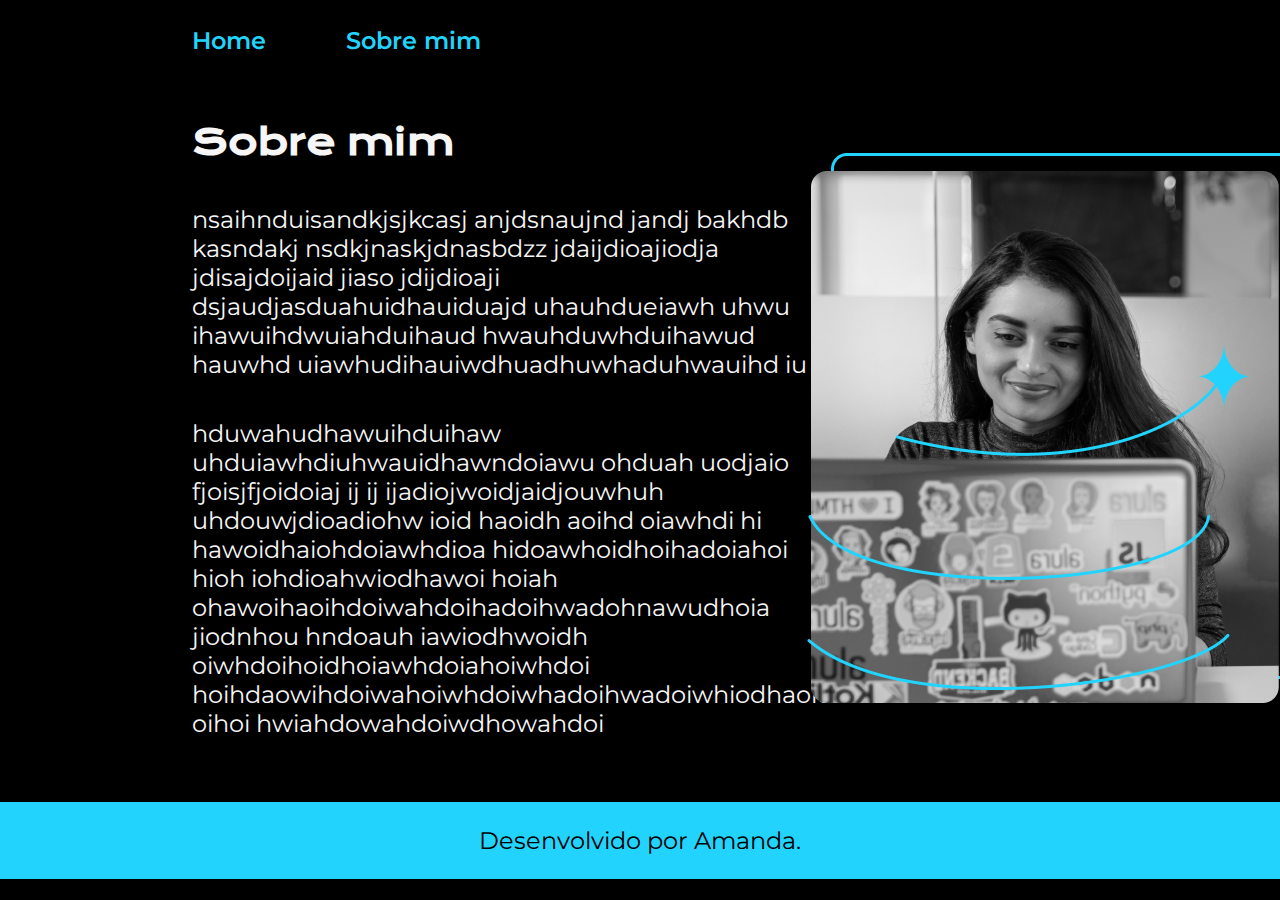
==== about.html @ 9431c68e "projeto front-end" ====
<!DOCTYPE html>
<html lang="pt-br">
<head>
    <meta charset="UTF-8">
    <meta name="viewport" content="width=device-width, initial-scale=1.0">
    <title>Sobre mim</title>
    <link rel="stylesheet" href="./styles/style.css">
</head>
<body>
    <header class="cabecalho">
        <nav class="cabecalho__menu">
            <a class="cabecalho__menu__link"href="index.html">Home</a>
            <a class="cabecalho__menu__link" href="about.html">Sobre mim</a>
        </nav>
    </header>
    <main class="apresentacao">
        <section class="apresentacao__conteudo">
            <h1 class="apresentacao__conteudo__titulo">Sobre mim</h1>
            <p class="apresentacao__conteudo__texto">nsaihnduisandkjsjkcasj anjdsnaujnd jandj bakhdb kasndakj nsdkjnaskjdnasbdzz jdaijdioajiodja jdisajdoijaid jiaso jdijdioaji dsjaudjasduahuidhauiduajd uhauhdueiawh uhwu ihawuihdwuiahduihaud hwauhduwhduihawud hauwhd uiawhudihauiwdhuadhuwhaduhwauihd iu</p>
            <p class="apresentacao__conteudo__texto">hduwahudhawuihduihaw uhduiawhdiuhwauidhawndoiawu ohduah uodjaio fjoisjfjoidoiaj ij ij ijadiojwoidjaidjouwhuh uhdouwjdioadiohw ioid haoidh aoihd oiawhdi hi hawoidhaiohdoiawhdioa hidoawhoidhoihadoiahoi hioh iohdioahwiodhawoi hoiah ohawoihaoihdoiwahdoihadoihwadohnawudhoia jiodnhou hndoauh iawiodhwoidh oiwhdoihoidhoiawhdoiahoiwhdoi hoihdaowihdoiwahoiwhdoiwhadoihwadoiwhiodhaoidhwoaidh oihoi hwiahdowahdoiwdhowahdoi</p>
        </section>
        <img src="./assets/Imagem.png" alt="Foto da Joana Santos programando.">
    </main>
    <footer class="rodape">
        <p>Desenvolvido por Amanda.</p>
    </footer>
</body>
</html>
---- styles/style.css ----
@import url('https://fonts.googleapis.com/css2?family=Krona+One&family=Montserrat&display=swap');

:root {
    --cor-primaria: #000000;
    --cor-secundaria: #f6f6f6;
    --cor-terciaria: #22d4fd;
    --cor-hover: #272727;

    --fonte-primaria: 'Krona One', sans-serif;
    --fonte-secundaria: 'Montserrat', sans-serif;

}

* {
    margin: 0;
    padding: 0;
}

body {
    box-sizing: border-box;
    background-color: var(--cor-primaria);
    color: var(--cor-secundaria);
}

.cabecalho {
    padding: 2% 0% 0% 15%;
    
}

.cabecalho__menu {
    display: flex;
    gap: 80px;
}

.cabecalho__menu__link {
    font-family: var(--fonte-secundaria);
    font-size: 24px;    
    font-weight: 600;
    color: var(--cor-terciaria);
    text-decoration: none;
}

.apresentacao {
    padding: 5% 15%;
    display: flex;
    align-items: center;
    justify-content: space-between;
}

.apresentacao__conteudo {
    width: 615px;
    display: flex;
    flex-direction: column;
    gap: 40px;
}

.apresentacao__conteudo__titulo {
    font-size: 36px;
    font-family: var(--fonte-primaria);
}

.titulo-destaque {
    color: var(--cor-terciaria);
}

.apresentacao__conteudo__texto {
    font-size: 24px;
    font-family: var(--fonte-secundaria);
}

.apresentacao__links {
    display: flex;
    flex-direction: column;
    justify-content: space-between;
    align-items: center;
    gap: 32px;

}

.apresentacao__links__subtitulo {
    font-family: var(--fonte-primaria);
    font-weight: 400;
    font-size:24px; 

}

.apresentacao__links__link {
    display: flex;
    justify-content: center;
    gap: 16px;
    border: 2px solid var(--cor-terciaria);
    width: 378px;
    text-align: center;
    border-radius: 8px;
    font-size: 24px;
    font-weight: 600;
    padding: 21.5px 0;
    text-decoration: none;
    color: var(--cor-secundaria);
    font-family: var(--fonte-secundaria);
}

.apresentacao__links__link:hover {
    cursor: pointer;
    background-color: #272727;
}

.rodape {
    padding: 24px;
    color: var(--cor-primaria);
    background-color: var(--cor-terciaria);
    text-align: center;
    font-family: var(--fonte-secundaria);
    font-size: 24px;
    font-weight: 400;
}
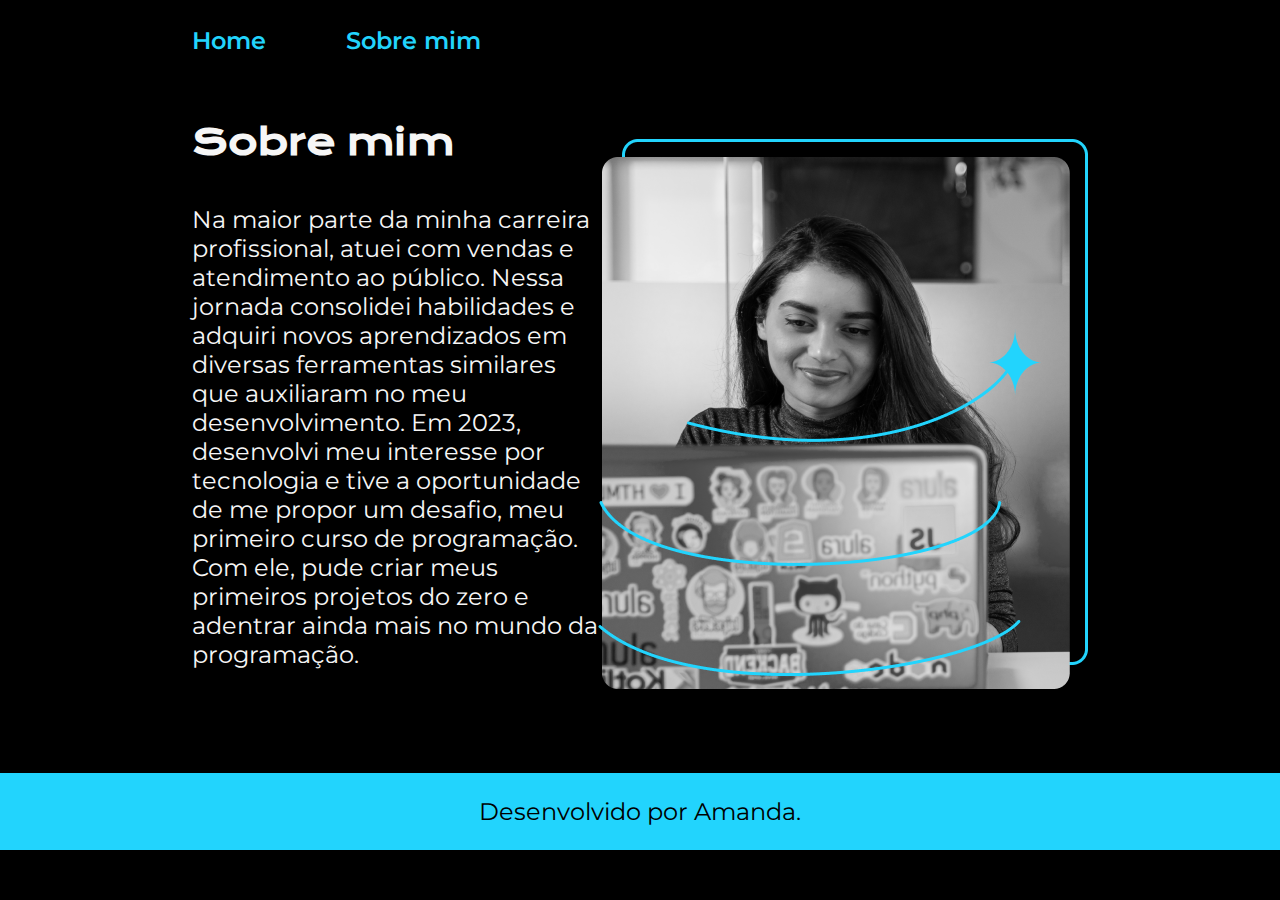
==== commit 5858a852: "atualizando informações" ====
--- a/about.html
+++ b/about.html
@@ -16,8 +16,12 @@
     <main class="apresentacao">
         <section class="apresentacao__conteudo">
             <h1 class="apresentacao__conteudo__titulo">Sobre mim</h1>
-            <p class="apresentacao__conteudo__texto">nsaihnduisandkjsjkcasj anjdsnaujnd jandj bakhdb kasndakj nsdkjnaskjdnasbdzz jdaijdioajiodja jdisajdoijaid jiaso jdijdioaji dsjaudjasduahuidhauiduajd uhauhdueiawh uhwu ihawuihdwuiahduihaud hwauhduwhduihawud hauwhd uiawhudihauiwdhuadhuwhaduhwauihd iu</p>
-            <p class="apresentacao__conteudo__texto">hduwahudhawuihduihaw uhduiawhdiuhwauidhawndoiawu ohduah uodjaio fjoisjfjoidoiaj ij ij ijadiojwoidjaidjouwhuh uhdouwjdioadiohw ioid haoidh aoihd oiawhdi hi hawoidhaiohdoiawhdioa hidoawhoidhoihadoiahoi hioh iohdioahwiodhawoi hoiah ohawoihaoihdoiwahdoihadoihwadohnawudhoia jiodnhou hndoauh iawiodhwoidh oiwhdoihoidhoiawhdoiahoiwhdoi hoihdaowihdoiwahoiwhdoiwhadoihwadoiwhiodhaoidhwoaidh oihoi hwiahdowahdoiwdhowahdoi</p>
+            <p class="apresentacao__conteudo__texto">Na maior parte da minha carreira profissional, atuei com vendas e atendimento ao público. 
+                Nessa jornada consolidei habilidades e adquiri novos aprendizados em diversas ferramentas similares que auxiliaram no meu
+                desenvolvimento. Em 2023, desenvolvi meu interesse por tecnologia e tive a oportunidade de me propor um desafio, 
+                meu primeiro curso de programação. Com ele, pude criar meus primeiros projetos do zero e adentrar ainda mais no 
+                mundo da programação.</p>
+            <p class="apresentacao__conteudo__texto"></p>
         </section>
         <img src="./assets/Imagem.png" alt="Foto da Joana Santos programando.">
     </main>
